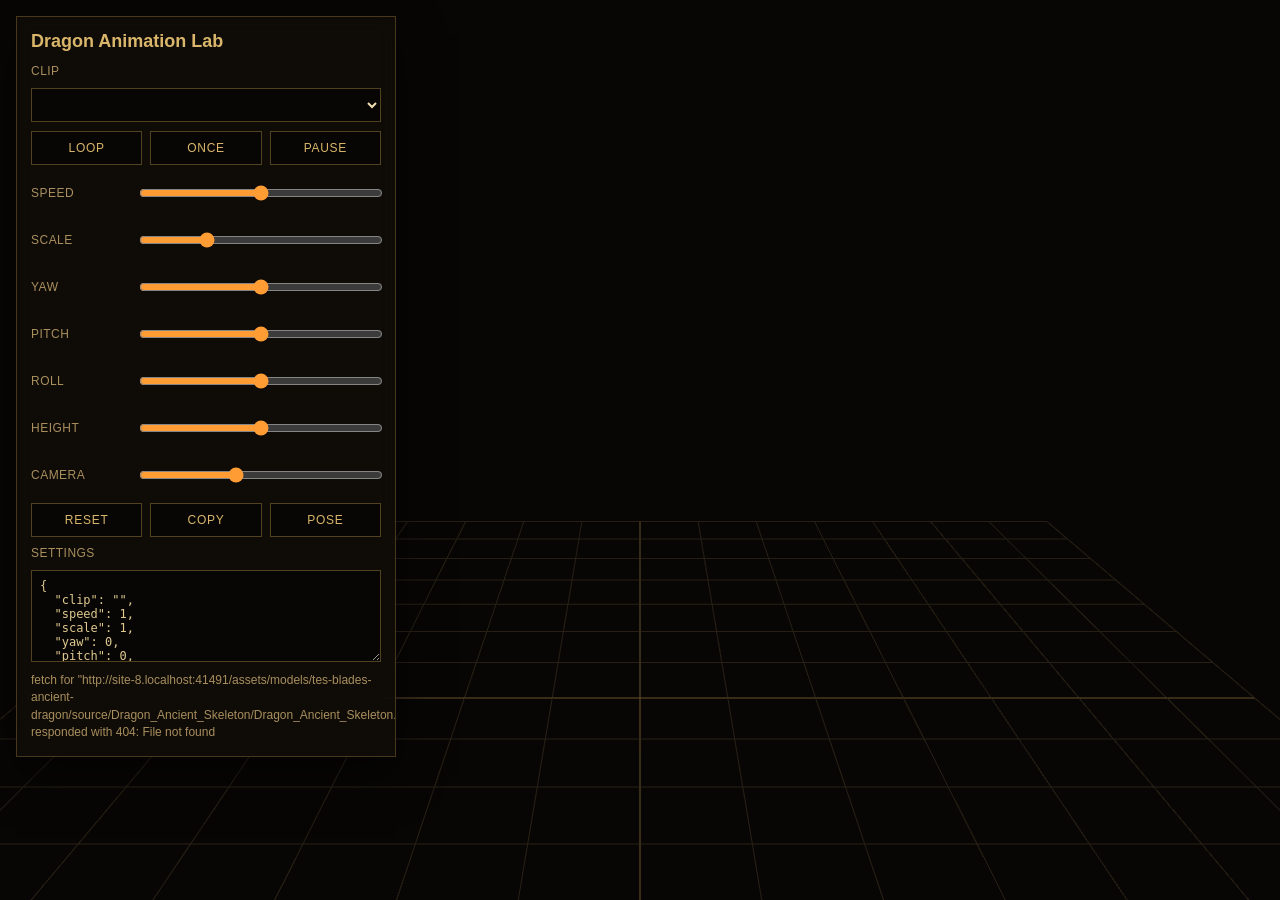
==== dragon-animation-lab.html @ 5f6c2ecc "Add dragon animation lab" ====
<!DOCTYPE html>
<html lang="ru">
<head>
  <meta charset="UTF-8">
  <meta name="viewport" content="width=device-width, initial-scale=1">
  <title>Dragon Animation Lab</title>
  <link rel="icon" href="data:,">
  <style>
    :root {
      color-scheme: dark;
      --bg: #080705;
      --panel: rgba(17, 13, 9, 0.86);
      --line: rgba(218, 174, 84, 0.28);
      --gold: #d9b66a;
      --text: #f0dfb6;
      --muted: #a98f5d;
      --accent: #ff9c34;
    }

    * { box-sizing: border-box; }
    html, body { margin: 0; min-height: 100%; background: var(--bg); color: var(--text); font-family: Arial, sans-serif; }
    body { overflow: hidden; }
    #viewport { position: fixed; inset: 0; }
    #viewport canvas { display: block; width: 100%; height: 100%; }

    .panel {
      position: fixed;
      top: 16px;
      left: 16px;
      width: min(380px, calc(100vw - 32px));
      max-height: calc(100vh - 32px);
      overflow: auto;
      padding: 14px;
      background: var(--panel);
      border: 1px solid var(--line);
      box-shadow: 0 18px 42px rgba(0, 0, 0, 0.52);
      backdrop-filter: blur(10px);
    }

    h1 {
      margin: 0 0 12px;
      color: var(--gold);
      font-size: 18px;
      font-weight: 700;
      letter-spacing: 0;
    }

    .row { display: grid; grid-template-columns: 96px 1fr; gap: 10px; align-items: center; margin: 9px 0; }
    .wide { grid-template-columns: 1fr; }
    label, .label { color: var(--muted); font-size: 12px; text-transform: uppercase; letter-spacing: 0.04em; }
    select, input, textarea, button {
      width: 100%;
      border: 1px solid rgba(218, 174, 84, 0.35);
      background: rgba(0, 0, 0, 0.42);
      color: var(--text);
      font: inherit;
    }
    select, input { height: 34px; padding: 0 8px; }
    input[type="range"] { padding: 0; accent-color: var(--accent); }
    textarea { min-height: 92px; padding: 8px; resize: vertical; color: #dfc98f; font-family: Consolas, monospace; font-size: 12px; }
    button {
      min-height: 34px;
      padding: 7px 10px;
      cursor: pointer;
      color: var(--gold);
      text-transform: uppercase;
      letter-spacing: 0.06em;
      font-size: 12px;
    }
    button:hover { border-color: rgba(255, 156, 52, 0.72); color: #ffd890; }
    .buttons { display: grid; grid-template-columns: repeat(3, 1fr); gap: 8px; }
    .status { margin-top: 10px; color: var(--muted); font-size: 12px; line-height: 1.45; }
    .pill { display: inline-block; margin: 3px 4px 0 0; padding: 2px 6px; border: 1px solid rgba(218, 174, 84, 0.24); color: var(--gold); font-size: 11px; }
  </style>
</head>
<body>
<div id="viewport"></div>

<section class="panel">
  <h1>Dragon Animation Lab</h1>

  <div class="row wide">
    <label for="clip-select">Clip</label>
    <select id="clip-select"></select>
  </div>

  <div class="buttons">
    <button id="btn-loop" type="button">Loop</button>
    <button id="btn-once" type="button">Once</button>
    <button id="btn-pause" type="button">Pause</button>
  </div>

  <div class="row">
    <label for="speed">Speed</label>
    <input id="speed" type="range" min="0" max="2" step="0.05" value="1">
  </div>
  <div class="row">
    <label for="scale">Scale</label>
    <input id="scale" type="range" min="0.3" max="3" step="0.02" value="1">
  </div>
  <div class="row">
    <label for="yaw">Yaw</label>
    <input id="yaw" type="range" min="-180" max="180" step="1" value="0">
  </div>
  <div class="row">
    <label for="pitch">Pitch</label>
    <input id="pitch" type="range" min="-90" max="90" step="1" value="0">
  </div>
  <div class="row">
    <label for="roll">Roll</label>
    <input id="roll" type="range" min="-90" max="90" step="1" value="0">
  </div>
  <div class="row">
    <label for="height">Height</label>
    <input id="height" type="range" min="-2" max="2" step="0.02" value="0">
  </div>
  <div class="row">
    <label for="camera">Camera</label>
    <input id="camera" type="range" min="2.5" max="12" step="0.1" value="6.2">
  </div>

  <div class="buttons">
    <button id="btn-reset" type="button">Reset</button>
    <button id="btn-copy" type="button">Copy</button>
    <button id="btn-shot" type="button">Pose</button>
  </div>

  <div class="row wide">
    <label for="settings">Settings</label>
    <textarea id="settings" spellcheck="false"></textarea>
  </div>

  <div class="status" id="status">Loading FBX...</div>
</section>

<script type="importmap">
{
  "imports": {
    "three": "./vendor/three/three.module.min.js"
  }
}
</script>

<script type="module">
import * as THREE from 'three';
import { FBXLoader } from './vendor/three/FBXLoader.js';

const MODEL_URL = './assets/models/tes-blades-ancient-dragon/source/Dragon_Ancient_Skeleton/Dragon_Ancient_Skeleton.fbx';
const viewport = document.getElementById('viewport');
const clipSelect = document.getElementById('clip-select');
const settingsEl = document.getElementById('settings');
const statusEl = document.getElementById('status');

const controls = {
  speed: document.getElementById('speed'),
  scale: document.getElementById('scale'),
  yaw: document.getElementById('yaw'),
  pitch: document.getElementById('pitch'),
  roll: document.getElementById('roll'),
  height: document.getElementById('height'),
  camera: document.getElementById('camera')
};

const scene = new THREE.Scene();
scene.background = new THREE.Color(0x070604);
scene.fog = new THREE.FogExp2(0x070604, 0.035);

const camera = new THREE.PerspectiveCamera(42, 1, 0.1, 120);
camera.position.set(0, 1.1, Number(controls.camera.value));

const renderer = new THREE.WebGLRenderer({ antialias: true, powerPreference: 'high-performance' });
renderer.setPixelRatio(Math.min(window.devicePixelRatio || 1, 1.7));
renderer.outputColorSpace = THREE.SRGBColorSpace;
renderer.toneMapping = THREE.ACESFilmicToneMapping;
renderer.toneMappingExposure = 1.05;
viewport.appendChild(renderer.domElement);

scene.add(new THREE.HemisphereLight(0xd7c79d, 0x140806, 1.4));
const key = new THREE.DirectionalLight(0xffdf9a, 2.2);
key.position.set(-4, 5, 4);
scene.add(key);
const rim = new THREE.DirectionalLight(0x779dff, 1.0);
rim.position.set(4, 3, -4);
scene.add(rim);

const grid = new THREE.GridHelper(7, 14, 0x6d5630, 0x2a2115);
grid.position.y = -1.35;
scene.add(grid);

const root = new THREE.Group();
const modelSocket = new THREE.Group();
root.add(modelSocket);
scene.add(root);

let mixer = null;
let currentAction = null;
let clips = [];
let baseScale = 1;
let playing = true;
let drag = null;
let orbitYaw = 0;
let orbitPitch = 0.08;
const clock = new THREE.Clock();

function normalizeModel(model) {
  const box = new THREE.Box3().setFromObject(model);
  const size = box.getSize(new THREE.Vector3());
  const center = box.getCenter(new THREE.Vector3());
  baseScale = 3.2 / Math.max(size.x, size.y, size.z, 1);
  model.scale.setScalar(baseScale);
  model.position.set(-center.x * baseScale, -center.y * baseScale, -center.z * baseScale);
}

function prepareMaterials(model) {
  model.traverse(obj => {
    if (!obj.isMesh || !obj.material) return;
    const wasArray = Array.isArray(obj.material);
    const materials = wasArray ? obj.material : [obj.material];
    const clones = materials.map(material => {
      const clone = material.clone();
      if (clone.color) clone.color.multiplyScalar(1.18);
      if (clone.emissive) {
        clone.emissive.setHex(0x150805);
        clone.emissiveIntensity = 0.18;
      }
      clone.side = THREE.DoubleSide;
      clone.needsUpdate = true;
      return clone;
    });
    obj.material = wasArray ? clones : clones[0];
  });
}

function selectDefaultClip() {
  return clips.find(clip => /^Dragon_Ancient_Idle$/i.test(clip.name)) ||
    clips.find(clip => /^Dragon_Ancient_Patrol_Idle$/i.test(clip.name)) ||
    clips.find(clip => /idle/i.test(clip.name)) ||
    clips[0];
}

function playClip(name, loop = true) {
  if (!mixer) return;
  const clip = clips.find(candidate => candidate.name === name);
  if (!clip) return;

  const action = mixer.clipAction(clip);
  action.reset();
  action.enabled = true;
  action.setLoop(loop ? THREE.LoopRepeat : THREE.LoopOnce, loop ? Infinity : 1);
  action.clampWhenFinished = !loop;
  action.play();
  if (currentAction && currentAction !== action) currentAction.crossFadeTo(action, 0.18, false);
  currentAction = action;
  playing = true;
  document.getElementById('btn-pause').textContent = 'Pause';
  updateSettings();
}

function updateTransform() {
  const yaw = THREE.MathUtils.degToRad(Number(controls.yaw.value));
  const pitch = THREE.MathUtils.degToRad(Number(controls.pitch.value));
  const roll = THREE.MathUtils.degToRad(Number(controls.roll.value));
  root.rotation.set(pitch, yaw, roll, 'YXZ');
  root.scale.setScalar(Number(controls.scale.value));
  root.position.y = Number(controls.height.value);
  updateCamera();
  updateSettings();
}

function updateCamera() {
  const distance = Number(controls.camera.value);
  camera.position.x = Math.sin(orbitYaw) * Math.cos(orbitPitch) * distance;
  camera.position.y = 1.05 + Math.sin(orbitPitch) * distance;
  camera.position.z = Math.cos(orbitYaw) * Math.cos(orbitPitch) * distance;
  camera.lookAt(0, 0.1, 0);
}

function currentSettings() {
  return {
    clip: clipSelect.value,
    speed: Number(controls.speed.value),
    scale: Number(controls.scale.value),
    yaw: Number(controls.yaw.value),
    pitch: Number(controls.pitch.value),
    roll: Number(controls.roll.value),
    height: Number(controls.height.value),
    camera: Number(controls.camera.value)
  };
}

function updateSettings() {
  settingsEl.value = JSON.stringify(currentSettings(), null, 2);
}

async function load() {
  const loader = new FBXLoader();
  const model = await loader.loadAsync(MODEL_URL);
  prepareMaterials(model);
  normalizeModel(model);
  modelSocket.add(model);
  clips = model.animations || [];

  clipSelect.innerHTML = '';
  clips.forEach(clip => {
    const option = document.createElement('option');
    option.value = clip.name;
    option.textContent = `${clip.name} (${clip.duration.toFixed(2)}s)`;
    clipSelect.appendChild(option);
  });

  mixer = new THREE.AnimationMixer(model);
  const defaultClip = selectDefaultClip();
  if (defaultClip) {
    clipSelect.value = defaultClip.name;
    playClip(defaultClip.name, true);
  }

  statusEl.innerHTML = [
    `<span class="pill">${clips.length} clips</span>`,
    `<span class="pill">${MODEL_URL.split('/').pop()}</span>`
  ].join('');
  window.dragonLab = { playClip, currentSettings, clips: () => clips.map(clip => clip.name) };
}

document.getElementById('btn-loop').addEventListener('click', () => playClip(clipSelect.value, true));
document.getElementById('btn-once').addEventListener('click', () => playClip(clipSelect.value, false));
document.getElementById('btn-pause').addEventListener('click', event => {
  playing = !playing;
  event.target.textContent = playing ? 'Pause' : 'Resume';
});
document.getElementById('btn-reset').addEventListener('click', () => {
  controls.speed.value = '1';
  controls.scale.value = '1';
  controls.yaw.value = '0';
  controls.pitch.value = '0';
  controls.roll.value = '0';
  controls.height.value = '0';
  controls.camera.value = '6.2';
  orbitYaw = 0;
  orbitPitch = 0.08;
  updateTransform();
});
document.getElementById('btn-copy').addEventListener('click', async () => {
  updateSettings();
  try { await navigator.clipboard.writeText(settingsEl.value); } catch (e) { /* ignore */ }
});
document.getElementById('btn-shot').addEventListener('click', () => {
  renderer.render(scene, camera);
  const a = document.createElement('a');
  a.href = renderer.domElement.toDataURL('image/png');
  a.download = `${clipSelect.value || 'dragon'}-pose.png`;
  a.click();
});
clipSelect.addEventListener('change', () => playClip(clipSelect.value, true));
Object.values(controls).forEach(control => {
  control.addEventListener('input', updateTransform);
});
controls.speed.addEventListener('input', updateSettings);

renderer.domElement.addEventListener('pointerdown', event => {
  drag = { x: event.clientX, y: event.clientY, yaw: orbitYaw, pitch: orbitPitch };
  renderer.domElement.setPointerCapture(event.pointerId);
});
renderer.domElement.addEventListener('pointermove', event => {
  if (!drag) return;
  orbitYaw = drag.yaw - (event.clientX - drag.x) * 0.006;
  orbitPitch = THREE.MathUtils.clamp(drag.pitch + (event.clientY - drag.y) * 0.004, -0.75, 0.95);
  updateCamera();
});
renderer.domElement.addEventListener('pointerup', () => { drag = null; });
renderer.domElement.addEventListener('wheel', event => {
  event.preventDefault();
  const next = THREE.MathUtils.clamp(Number(controls.camera.value) + event.deltaY * 0.006, 2.5, 12);
  controls.camera.value = String(next);
  updateTransform();
}, { passive: false });

function resize() {
  const width = window.innerWidth || 1;
  const height = window.innerHeight || 1;
  renderer.setSize(width, height, false);
  camera.aspect = width / height;
  camera.updateProjectionMatrix();
}

function tick() {
  requestAnimationFrame(tick);
  const dt = Math.min(clock.getDelta(), 0.05);
  if (mixer && playing) {
    mixer.timeScale = Number(controls.speed.value);
    mixer.update(dt);
  }
  renderer.render(scene, camera);
}

window.addEventListener('resize', resize);
resize();
updateTransform();
load().catch(error => {
  console.error(error);
  statusEl.textContent = error.message || String(error);
});
tick();
</script>
</body>
</html>
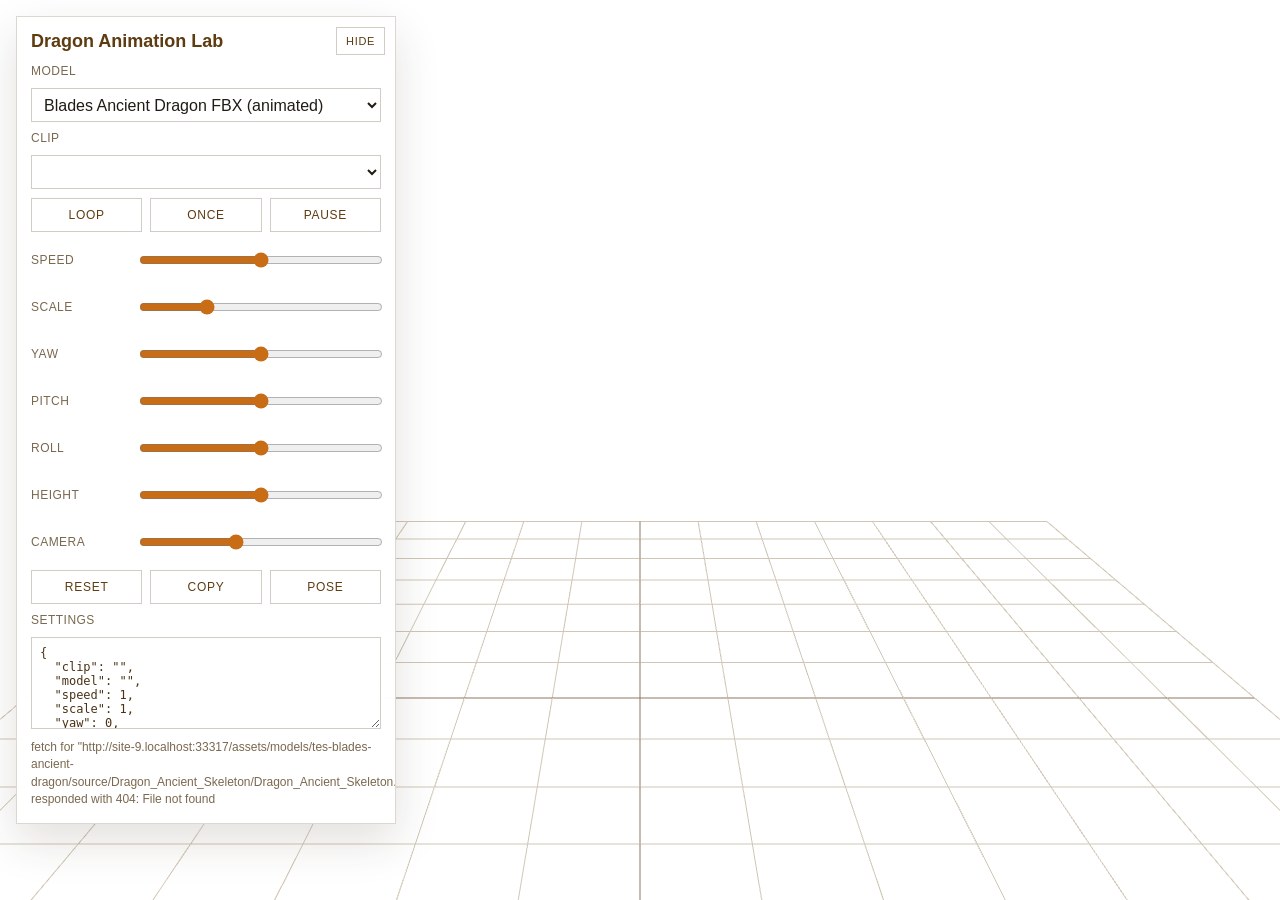
==== commit 5e894e2e: "Improve dragon animation lab diagnostics" ====
--- a/dragon-animation-lab.html
+++ b/dragon-animation-lab.html
@@ -7,14 +7,14 @@
   <link rel="icon" href="data:,">
   <style>
     :root {
-      color-scheme: dark;
-      --bg: #080705;
-      --panel: rgba(17, 13, 9, 0.86);
-      --line: rgba(218, 174, 84, 0.28);
-      --gold: #d9b66a;
-      --text: #f0dfb6;
-      --muted: #a98f5d;
-      --accent: #ff9c34;
+      color-scheme: light;
+      --bg: #ffffff;
+      --panel: rgba(255, 255, 255, 0.9);
+      --line: rgba(92, 74, 45, 0.22);
+      --gold: #5e3c12;
+      --text: #201b14;
+      --muted: #7a684f;
+      --accent: #c86d16;
     }
 
     * { box-sizing: border-box; }
@@ -33,9 +33,26 @@
       padding: 14px;
       background: var(--panel);
       border: 1px solid var(--line);
-      box-shadow: 0 18px 42px rgba(0, 0, 0, 0.52);
+      box-shadow: 0 18px 42px rgba(58, 45, 26, 0.14);
       backdrop-filter: blur(10px);
     }
+    .panel.is-collapsed {
+      width: auto;
+      min-width: 0;
+      padding: 8px 10px;
+      overflow: visible;
+    }
+    .panel.is-collapsed > :not(.panel-toggle) { display: none; }
+    .panel-toggle {
+      position: absolute;
+      top: 10px;
+      right: 10px;
+      width: auto;
+      min-height: 28px;
+      padding: 4px 9px;
+      font-size: 11px;
+    }
+    .panel.is-collapsed .panel-toggle { position: static; }
 
     h1 {
       margin: 0 0 12px;
@@ -50,14 +67,14 @@
     label, .label { color: var(--muted); font-size: 12px; text-transform: uppercase; letter-spacing: 0.04em; }
     select, input, textarea, button {
       width: 100%;
-      border: 1px solid rgba(218, 174, 84, 0.35);
-      background: rgba(0, 0, 0, 0.42);
+      border: 1px solid rgba(92, 74, 45, 0.28);
+      background: rgba(255, 255, 255, 0.7);
       color: var(--text);
       font: inherit;
     }
     select, input { height: 34px; padding: 0 8px; }
     input[type="range"] { padding: 0; accent-color: var(--accent); }
-    textarea { min-height: 92px; padding: 8px; resize: vertical; color: #dfc98f; font-family: Consolas, monospace; font-size: 12px; }
+    textarea { min-height: 92px; padding: 8px; resize: vertical; color: #4a3216; font-family: Consolas, monospace; font-size: 12px; }
     button {
       min-height: 34px;
       padding: 7px 10px;
@@ -67,17 +84,23 @@
       letter-spacing: 0.06em;
       font-size: 12px;
     }
-    button:hover { border-color: rgba(255, 156, 52, 0.72); color: #ffd890; }
+    button:hover { border-color: rgba(200, 109, 22, 0.72); color: #8c4f0f; }
     .buttons { display: grid; grid-template-columns: repeat(3, 1fr); gap: 8px; }
     .status { margin-top: 10px; color: var(--muted); font-size: 12px; line-height: 1.45; }
-    .pill { display: inline-block; margin: 3px 4px 0 0; padding: 2px 6px; border: 1px solid rgba(218, 174, 84, 0.24); color: var(--gold); font-size: 11px; }
+    .pill { display: inline-block; margin: 3px 4px 0 0; padding: 2px 6px; border: 1px solid rgba(92, 74, 45, 0.24); color: var(--gold); font-size: 11px; }
   </style>
 </head>
 <body>
 <div id="viewport"></div>
 
 <section class="panel">
+  <button id="btn-panel-toggle" class="panel-toggle" type="button">Hide</button>
   <h1>Dragon Animation Lab</h1>
+
+  <div class="row wide">
+    <label for="model-select">Model</label>
+    <select id="model-select"></select>
+  </div>
 
   <div class="row wide">
     <label for="clip-select">Clip</label>
@@ -144,9 +167,25 @@
 <script type="module">
 import * as THREE from 'three';
 import { FBXLoader } from './vendor/three/FBXLoader.js';
-
-const MODEL_URL = './assets/models/tes-blades-ancient-dragon/source/Dragon_Ancient_Skeleton/Dragon_Ancient_Skeleton.fbx';
+import { GLTFLoader } from './vendor/three/GLTFLoader.js';
+
+const MODEL_SOURCES = [
+  {
+    id: 'blades-fbx',
+    label: 'Blades Ancient Dragon FBX (animated)',
+    type: 'fbx',
+    url: './assets/models/tes-blades-ancient-dragon/source/Dragon_Ancient_Skeleton/Dragon_Ancient_Skeleton.fbx'
+  },
+  {
+    id: 'alduin-glb',
+    label: 'Alduin GLB (static original)',
+    type: 'gltf',
+    url: './assets/models/alduin/source/Ps%20Alduin%20Dragon.glb'
+  }
+];
+const ORIGINAL_POSE_VALUE = '__original_pose__';
 const viewport = document.getElementById('viewport');
+const modelSelect = document.getElementById('model-select');
 const clipSelect = document.getElementById('clip-select');
 const settingsEl = document.getElementById('settings');
 const statusEl = document.getElementById('status');
@@ -162,8 +201,7 @@
 };
 
 const scene = new THREE.Scene();
-scene.background = new THREE.Color(0x070604);
-scene.fog = new THREE.FogExp2(0x070604, 0.035);
+scene.background = new THREE.Color(0xffffff);
 
 const camera = new THREE.PerspectiveCamera(42, 1, 0.1, 120);
 camera.position.set(0, 1.1, Number(controls.camera.value));
@@ -172,18 +210,18 @@
 renderer.setPixelRatio(Math.min(window.devicePixelRatio || 1, 1.7));
 renderer.outputColorSpace = THREE.SRGBColorSpace;
 renderer.toneMapping = THREE.ACESFilmicToneMapping;
-renderer.toneMappingExposure = 1.05;
+renderer.toneMappingExposure = 1.2;
 viewport.appendChild(renderer.domElement);
 
-scene.add(new THREE.HemisphereLight(0xd7c79d, 0x140806, 1.4));
-const key = new THREE.DirectionalLight(0xffdf9a, 2.2);
+scene.add(new THREE.HemisphereLight(0xffffff, 0x6f6255, 2.0));
+const key = new THREE.DirectionalLight(0xffffff, 2.6);
 key.position.set(-4, 5, 4);
 scene.add(key);
-const rim = new THREE.DirectionalLight(0x779dff, 1.0);
+const rim = new THREE.DirectionalLight(0x8fb5ff, 1.3);
 rim.position.set(4, 3, -4);
 scene.add(rim);
 
-const grid = new THREE.GridHelper(7, 14, 0x6d5630, 0x2a2115);
+const grid = new THREE.GridHelper(7, 14, 0x8a785f, 0xd0c6b5);
 grid.position.y = -1.35;
 scene.add(grid);
 
@@ -194,6 +232,7 @@
 
 let mixer = null;
 let currentAction = null;
+let loadedModel = null;
 let clips = [];
 let baseScale = 1;
 let playing = true;
@@ -202,13 +241,18 @@
 let orbitPitch = 0.08;
 const clock = new THREE.Clock();
 
-function normalizeModel(model) {
+function fitModelInSocket(model) {
+  modelSocket.position.set(0, 0, 0);
+  modelSocket.rotation.set(0, 0, 0);
+  modelSocket.scale.setScalar(1);
+  model.updateMatrixWorld(true);
+
   const box = new THREE.Box3().setFromObject(model);
   const size = box.getSize(new THREE.Vector3());
   const center = box.getCenter(new THREE.Vector3());
   baseScale = 3.2 / Math.max(size.x, size.y, size.z, 1);
-  model.scale.setScalar(baseScale);
-  model.position.set(-center.x * baseScale, -center.y * baseScale, -center.z * baseScale);
+  modelSocket.scale.setScalar(baseScale);
+  modelSocket.position.set(-center.x * baseScale, -center.y * baseScale, -center.z * baseScale);
 }
 
 function prepareMaterials(model) {
@@ -231,6 +275,34 @@
   });
 }
 
+function captureOriginalPose(model) {
+  model.traverse(obj => {
+    obj.userData.labOriginalPose = {
+      position: obj.position.clone(),
+      quaternion: obj.quaternion.clone(),
+      scale: obj.scale.clone()
+    };
+  });
+}
+
+function restoreOriginalPose() {
+  if (!loadedModel) return;
+  if (mixer) mixer.stopAllAction();
+  currentAction = null;
+  loadedModel.traverse(obj => {
+    const pose = obj.userData.labOriginalPose;
+    if (!pose) return;
+    obj.position.copy(pose.position);
+    obj.quaternion.copy(pose.quaternion);
+    obj.scale.copy(pose.scale);
+    obj.updateMatrix();
+  });
+  loadedModel.updateMatrixWorld(true);
+  playing = false;
+  document.getElementById('btn-pause').textContent = 'Resume';
+  updateSettings();
+}
+
 function selectDefaultClip() {
   return clips.find(clip => /^Dragon_Ancient_Idle$/i.test(clip.name)) ||
     clips.find(clip => /^Dragon_Ancient_Patrol_Idle$/i.test(clip.name)) ||
@@ -239,7 +311,12 @@
 }
 
 function playClip(name, loop = true) {
+  if (name === ORIGINAL_POSE_VALUE) {
+    restoreOriginalPose();
+    return;
+  }
   if (!mixer) return;
+
   const clip = clips.find(candidate => candidate.name === name);
   if (!clip) return;
 
@@ -277,7 +354,8 @@
 
 function currentSettings() {
   return {
-    clip: clipSelect.value,
+    clip: clipSelect.selectedOptions[0] ? clipSelect.selectedOptions[0].textContent : clipSelect.value,
+    model: modelSelect.value,
     speed: Number(controls.speed.value),
     scale: Number(controls.scale.value),
     yaw: Number(controls.yaw.value),
@@ -293,14 +371,41 @@
 }
 
 async function load() {
-  const loader = new FBXLoader();
-  const model = await loader.loadAsync(MODEL_URL);
+  modelSelect.innerHTML = '';
+  MODEL_SOURCES.forEach(source => {
+    const option = document.createElement('option');
+    option.value = source.id;
+    option.textContent = source.label;
+    modelSelect.appendChild(option);
+  });
+  await loadModel(MODEL_SOURCES[0]);
+}
+
+async function loadModel(source) {
+  statusEl.textContent = `Loading ${source.label}...`;
+  if (mixer) mixer.stopAllAction();
+  mixer = null;
+  currentAction = null;
+  loadedModel = null;
+  clips = [];
+  modelSocket.clear();
+  clipSelect.innerHTML = '';
+
+  const loader = source.type === 'gltf' ? new GLTFLoader() : new FBXLoader();
+  const asset = await loader.loadAsync(source.url);
+  const model = source.type === 'gltf' ? asset.scene : asset;
+  loadedModel = model;
   prepareMaterials(model);
-  normalizeModel(model);
+  fitModelInSocket(model);
+  captureOriginalPose(model);
   modelSocket.add(model);
-  clips = model.animations || [];
-
-  clipSelect.innerHTML = '';
+  clips = asset.animations || model.animations || [];
+
+  const originalOption = document.createElement('option');
+  originalOption.value = ORIGINAL_POSE_VALUE;
+  originalOption.textContent = clips.length ? 'Raw FBX rest pose, no animation' : 'Static model, no animation';
+  clipSelect.appendChild(originalOption);
+
   clips.forEach(clip => {
     const option = document.createElement('option');
     option.value = clip.name;
@@ -308,20 +413,40 @@
     clipSelect.appendChild(option);
   });
 
-  mixer = new THREE.AnimationMixer(model);
-  const defaultClip = selectDefaultClip();
-  if (defaultClip) {
-    clipSelect.value = defaultClip.name;
-    playClip(defaultClip.name, true);
+  if (clips.length) {
+    mixer = new THREE.AnimationMixer(model);
+    const defaultClip = selectDefaultClip();
+    if (defaultClip) {
+      clipSelect.value = defaultClip.name;
+      playClip(defaultClip.name, true);
+    }
+  } else {
+    clipSelect.value = ORIGINAL_POSE_VALUE;
+    restoreOriginalPose();
   }
 
   statusEl.innerHTML = [
     `<span class="pill">${clips.length} clips</span>`,
-    `<span class="pill">${MODEL_URL.split('/').pop()}</span>`
+    `<span class="pill">${source.url.split('/').pop()}</span>`
   ].join('');
-  window.dragonLab = { playClip, currentSettings, clips: () => clips.map(clip => clip.name) };
-}
-
+  window.dragonLab = {
+    playClip,
+    showOriginal: () => {
+      clipSelect.value = ORIGINAL_POSE_VALUE;
+      restoreOriginalPose();
+    },
+    currentSettings,
+    clips: () => [ORIGINAL_POSE_VALUE, ...clips.map(clip => clip.name)]
+  };
+}
+
+modelSelect.addEventListener('change', () => {
+  const source = MODEL_SOURCES.find(candidate => candidate.id === modelSelect.value);
+  if (source) loadModel(source).catch(error => {
+    console.error(error);
+    statusEl.textContent = error.message || String(error);
+  });
+});
 document.getElementById('btn-loop').addEventListener('click', () => playClip(clipSelect.value, true));
 document.getElementById('btn-once').addEventListener('click', () => playClip(clipSelect.value, false));
 document.getElementById('btn-pause').addEventListener('click', event => {
@@ -351,6 +476,11 @@
   a.download = `${clipSelect.value || 'dragon'}-pose.png`;
   a.click();
 });
+document.getElementById('btn-panel-toggle').addEventListener('click', event => {
+  const panel = event.target.closest('.panel');
+  const collapsed = panel.classList.toggle('is-collapsed');
+  event.target.textContent = collapsed ? 'Controls' : 'Hide';
+});
 clipSelect.addEventListener('change', () => playClip(clipSelect.value, true));
 Object.values(controls).forEach(control => {
   control.addEventListener('input', updateTransform);
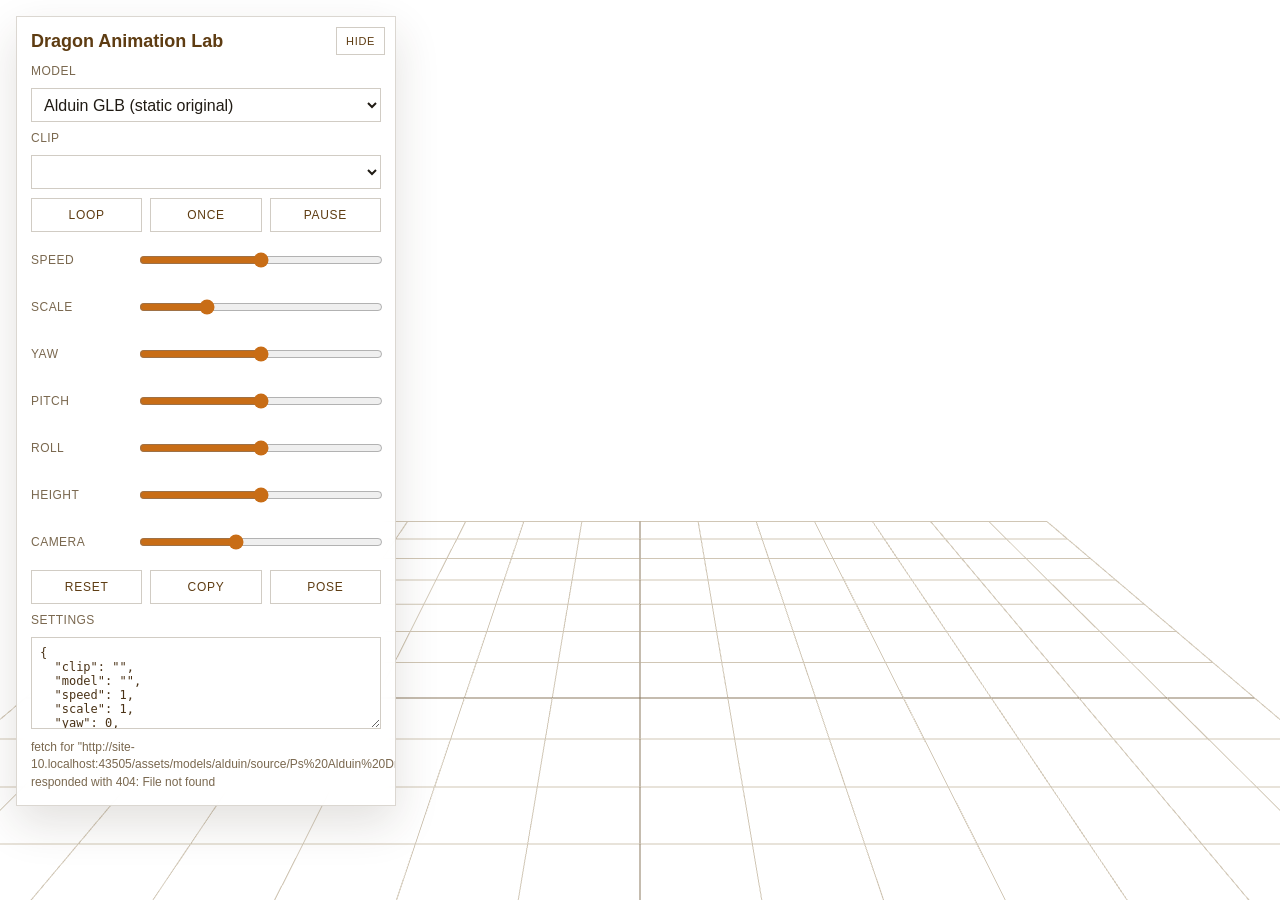
==== commit ea7306b1: "Add Blender dragon conversion diagnostics" ====
--- a/dragon-animation-lab.html
+++ b/dragon-animation-lab.html
@@ -171,16 +171,40 @@
 
 const MODEL_SOURCES = [
   {
+    id: 'alduin-glb',
+    label: 'Alduin GLB (static original)',
+    type: 'gltf',
+    url: './assets/models/alduin/source/Ps%20Alduin%20Dragon.glb'
+  },
+  {
     id: 'blades-fbx',
-    label: 'Blades Ancient Dragon FBX (animated)',
+    label: 'Blades Ancient Dragon FBX (animated, broken)',
     type: 'fbx',
     url: './assets/models/tes-blades-ancient-dragon/source/Dragon_Ancient_Skeleton/Dragon_Ancient_Skeleton.fbx'
   },
   {
-    id: 'alduin-glb',
-    label: 'Alduin GLB (static original)',
+    id: 'blender-glb-no-prepost',
+    label: 'Test GLB - preserve axes, no pre/post',
     type: 'gltf',
-    url: './assets/models/alduin/source/Ps%20Alduin%20Dragon.glb'
+    url: './assets/models/converted/dragon-ancient-preserve-no-prepost.glb'
+  },
+  {
+    id: 'blender-glb-prepost',
+    label: 'Test GLB - preserve axes, pre/post',
+    type: 'gltf',
+    url: './assets/models/converted/dragon-ancient-preserve-prepost.glb'
+  },
+  {
+    id: 'blender-glb-auto-bones',
+    label: 'Test GLB - auto bone orientation',
+    type: 'gltf',
+    url: './assets/models/converted/dragon-ancient-auto-bone-orientation.glb'
+  },
+  {
+    id: 'blender-glb-idle-rest',
+    label: 'Test GLB - Idle pose as rest',
+    type: 'gltf',
+    url: './assets/models/converted/dragon-ancient-idle-pose-as-rest-prepost.glb'
   }
 ];
 const ORIGINAL_POSE_VALUE = '__original_pose__';
@@ -304,10 +328,15 @@
 }
 
 function selectDefaultClip() {
-  return clips.find(clip => /^Dragon_Ancient_Idle$/i.test(clip.name)) ||
-    clips.find(clip => /^Dragon_Ancient_Patrol_Idle$/i.test(clip.name)) ||
-    clips.find(clip => /idle/i.test(clip.name)) ||
+  return clips.find(clip => isNamedClip(clip, 'Dragon_Ancient_Idle')) ||
+    clips.find(clip => isNamedClip(clip, 'Dragon_Ancient_Patrol_Idle')) ||
+    clips.find(clip => isNamedClip(clip, 'Dragon_Ancient_Dialogue_Relaxed_Idle')) ||
+    clips.find(clip => /(^|[_|])idle($|[|])/i.test(clip.name)) ||
     clips[0];
+}
+
+function isNamedClip(clip, name) {
+  return clip.name === name || clip.name.includes(`|${name}|`);
 }
 
 function playClip(name, loop = true) {
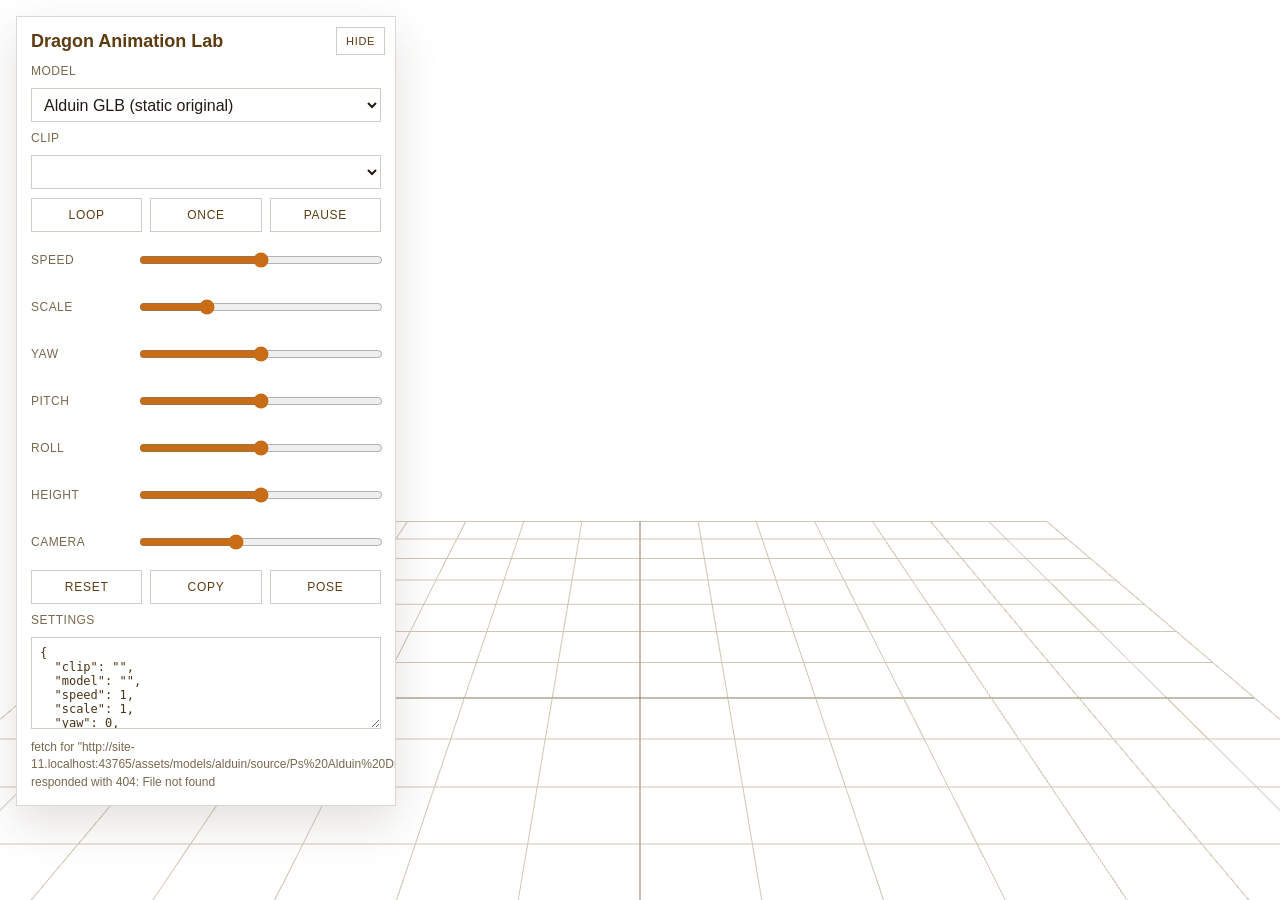
==== commit 4803936a: "Add dragon FBX axis diagnostics" ====
--- a/dragon-animation-lab.html
+++ b/dragon-animation-lab.html
@@ -181,6 +181,12 @@
     label: 'Blades Ancient Dragon FBX (animated, broken)',
     type: 'fbx',
     url: './assets/models/tes-blades-ancient-dragon/source/Dragon_Ancient_Skeleton/Dragon_Ancient_Skeleton.fbx'
+  },
+  {
+    id: 'blender-glb-merged-nla',
+    label: 'Blender GLB - merged NLA clips',
+    type: 'gltf',
+    url: './assets/models/converted/dragon-ancient-merged-nla-prepost.glb'
   },
   {
     id: 'blender-glb-no-prepost',
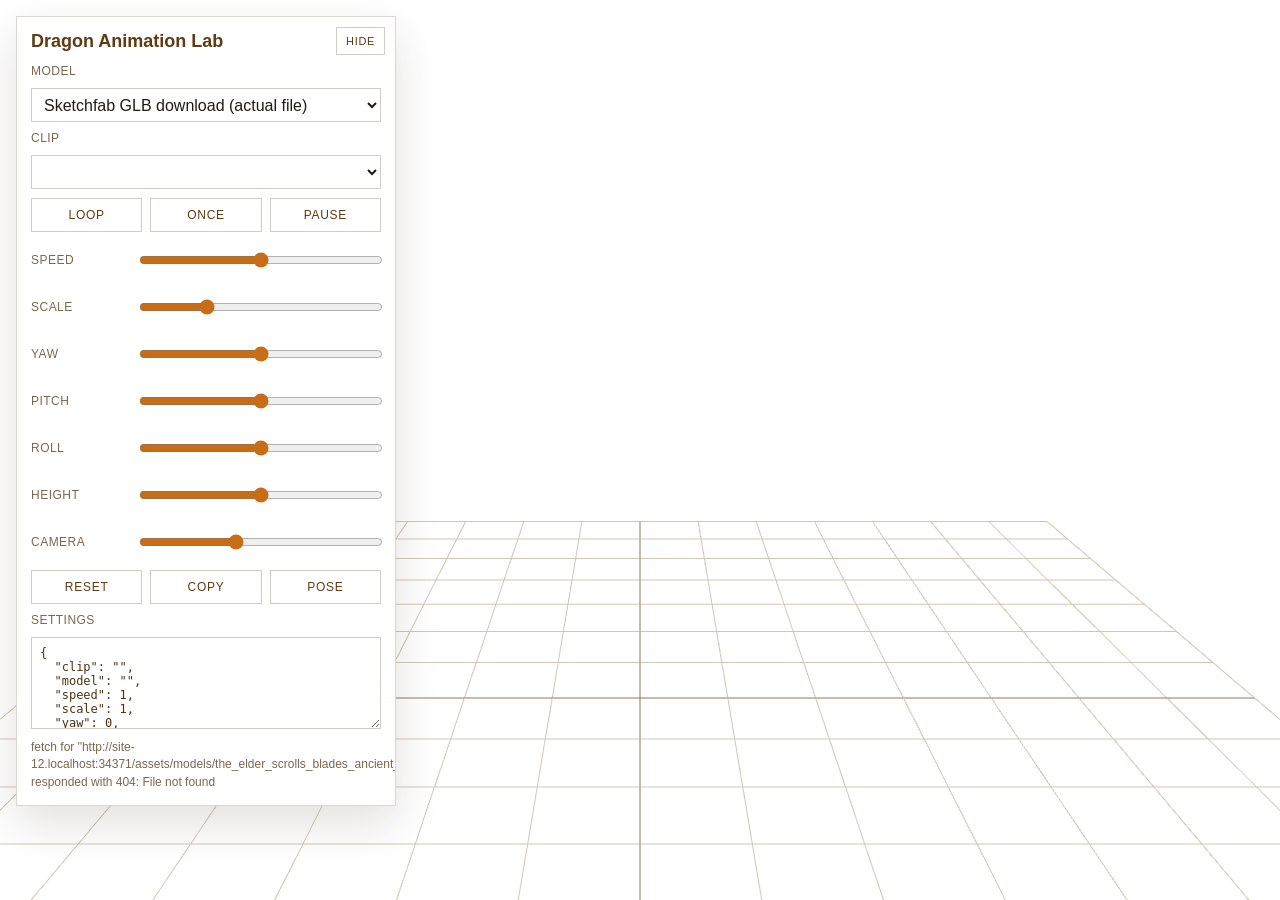
==== commit b9c1ad97: "Use Sketchfab GLB dragon animations" ====
--- a/dragon-animation-lab.html
+++ b/dragon-animation-lab.html
@@ -171,6 +171,24 @@
 
 const MODEL_SOURCES = [
   {
+    id: 'sketchfab-blades-download-glb',
+    label: 'Sketchfab GLB download (actual file)',
+    type: 'gltf',
+    url: './assets/models/the_elder_scrolls_blades_ancient_dragon.glb'
+  },
+  {
+    id: 'sketchfab-blades-glb',
+    label: 'Sketchfab GLB download (converted)',
+    type: 'gltf',
+    url: './assets/models/tes-blades-ancient-dragon.glb'
+  },
+  {
+    id: 'sketchfab-blades-source-glb',
+    label: 'Sketchfab GLB download in source/model.glb',
+    type: 'gltf',
+    url: './assets/models/tes-blades-ancient-dragon/source/model.glb'
+  },
+  {
     id: 'alduin-glb',
     label: 'Alduin GLB (static original)',
     type: 'gltf',
@@ -214,6 +232,7 @@
   }
 ];
 const ORIGINAL_POSE_VALUE = '__original_pose__';
+const queryParams = new URLSearchParams(window.location.search);
 const viewport = document.getElementById('viewport');
 const modelSelect = document.getElementById('model-select');
 const clipSelect = document.getElementById('clip-select');
@@ -334,7 +353,9 @@
 }
 
 function selectDefaultClip() {
-  return clips.find(clip => isNamedClip(clip, 'Dragon_Ancient_Idle')) ||
+  return getRequestedClip() ||
+    clips.find(clip => isNamedClip(clip, 'Dragon_Ancient_Idle_FlyTransition')) ||
+    clips.find(clip => isNamedClip(clip, 'Dragon_Ancient_Idle')) ||
     clips.find(clip => isNamedClip(clip, 'Dragon_Ancient_Patrol_Idle')) ||
     clips.find(clip => isNamedClip(clip, 'Dragon_Ancient_Dialogue_Relaxed_Idle')) ||
     clips.find(clip => /(^|[_|])idle($|[|])/i.test(clip.name)) ||
@@ -343,6 +364,22 @@
 
 function isNamedClip(clip, name) {
   return clip.name === name || clip.name.includes(`|${name}|`);
+}
+
+function getQueryValue(...names) {
+  for (const name of names) {
+    const value = queryParams.get(name);
+    if (value) return value;
+  }
+  return null;
+}
+
+function getRequestedClip() {
+  const requested = getQueryValue('clip', 'dragonClip', 'dragonAnim');
+  if (!requested) return null;
+  return clips.find(clip => clip.name === requested) ||
+    clips.find(clip => clip.name.toLowerCase() === requested.toLowerCase()) ||
+    null;
 }
 
 function playClip(name, loop = true) {
@@ -413,7 +450,10 @@
     option.textContent = source.label;
     modelSelect.appendChild(option);
   });
-  await loadModel(MODEL_SOURCES[0]);
+  const requestedModel = getQueryValue('model', 'dragonModel');
+  const source = MODEL_SOURCES.find(candidate => candidate.id === requestedModel) || MODEL_SOURCES[0];
+  modelSelect.value = source.id;
+  await loadModel(source);
 }
 
 async function loadModel(source) {
@@ -438,7 +478,7 @@
 
   const originalOption = document.createElement('option');
   originalOption.value = ORIGINAL_POSE_VALUE;
-  originalOption.textContent = clips.length ? 'Raw FBX rest pose, no animation' : 'Static model, no animation';
+  originalOption.textContent = clips.length ? 'Original model pose, no animation' : 'Static model, no animation';
   clipSelect.appendChild(originalOption);
 
   clips.forEach(clip => {
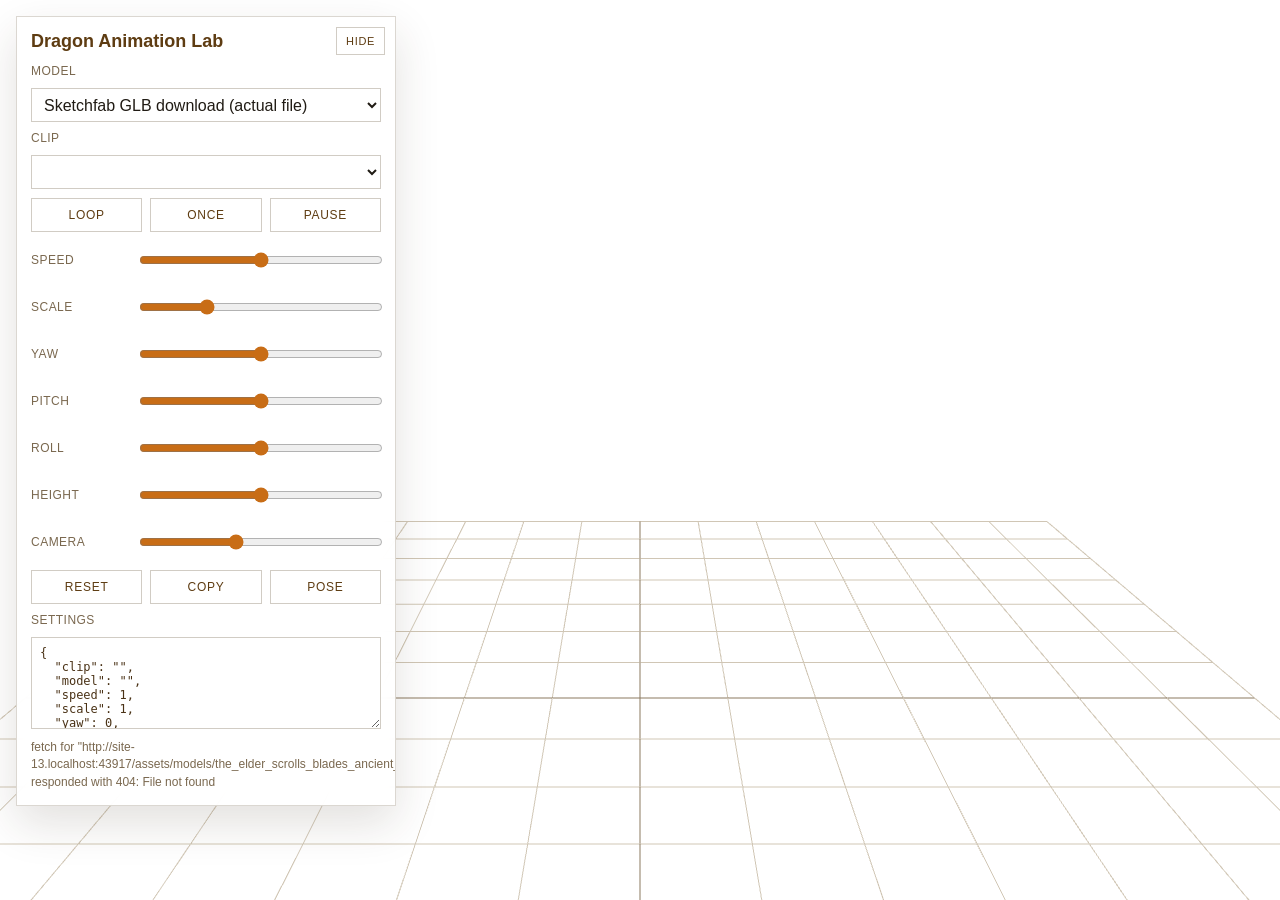
==== commit a01f0867: "Add cinematic dragon loading scene" ====
--- a/dragon-animation-lab.html
+++ b/dragon-animation-lab.html
@@ -232,6 +232,7 @@
   }
 ];
 const ORIGINAL_POSE_VALUE = '__original_pose__';
+const DERIVED_FLIGHT_CLIP = 'Dragon_Ancient_Breath_FlightLoop';
 const queryParams = new URLSearchParams(window.location.search);
 const viewport = document.getElementById('viewport');
 const modelSelect = document.getElementById('model-select');
@@ -354,6 +355,7 @@
 
 function selectDefaultClip() {
   return getRequestedClip() ||
+    clips.find(clip => isNamedClip(clip, DERIVED_FLIGHT_CLIP)) ||
     clips.find(clip => isNamedClip(clip, 'Dragon_Ancient_Idle_FlyTransition')) ||
     clips.find(clip => isNamedClip(clip, 'Dragon_Ancient_Idle')) ||
     clips.find(clip => isNamedClip(clip, 'Dragon_Ancient_Patrol_Idle')) ||
@@ -364,6 +366,21 @@
 
 function isNamedClip(clip, name) {
   return clip.name === name || clip.name.includes(`|${name}|`);
+}
+
+function buildPlayableClips(rawClips) {
+  const result = rawClips.slice();
+  const breath = rawClips.find(clip => /^Dragon_Ancient_Attack_Breath$/i.test(clip.name)) ||
+    rawClips.find(clip => /attack_breath/i.test(clip.name));
+
+  if (breath && THREE.AnimationUtils && typeof THREE.AnimationUtils.subclip === 'function') {
+    const flightLoop = THREE.AnimationUtils.subclip(breath, DERIVED_FLIGHT_CLIP, 44, 150, 30);
+    if (flightLoop && flightLoop.tracks && flightLoop.tracks.length) {
+      result.unshift(flightLoop);
+    }
+  }
+
+  return result;
 }
 
 function getQueryValue(...names) {
@@ -474,7 +491,7 @@
   fitModelInSocket(model);
   captureOriginalPose(model);
   modelSocket.add(model);
-  clips = asset.animations || model.animations || [];
+  clips = buildPlayableClips(asset.animations || model.animations || []);
 
   const originalOption = document.createElement('option');
   originalOption.value = ORIGINAL_POSE_VALUE;
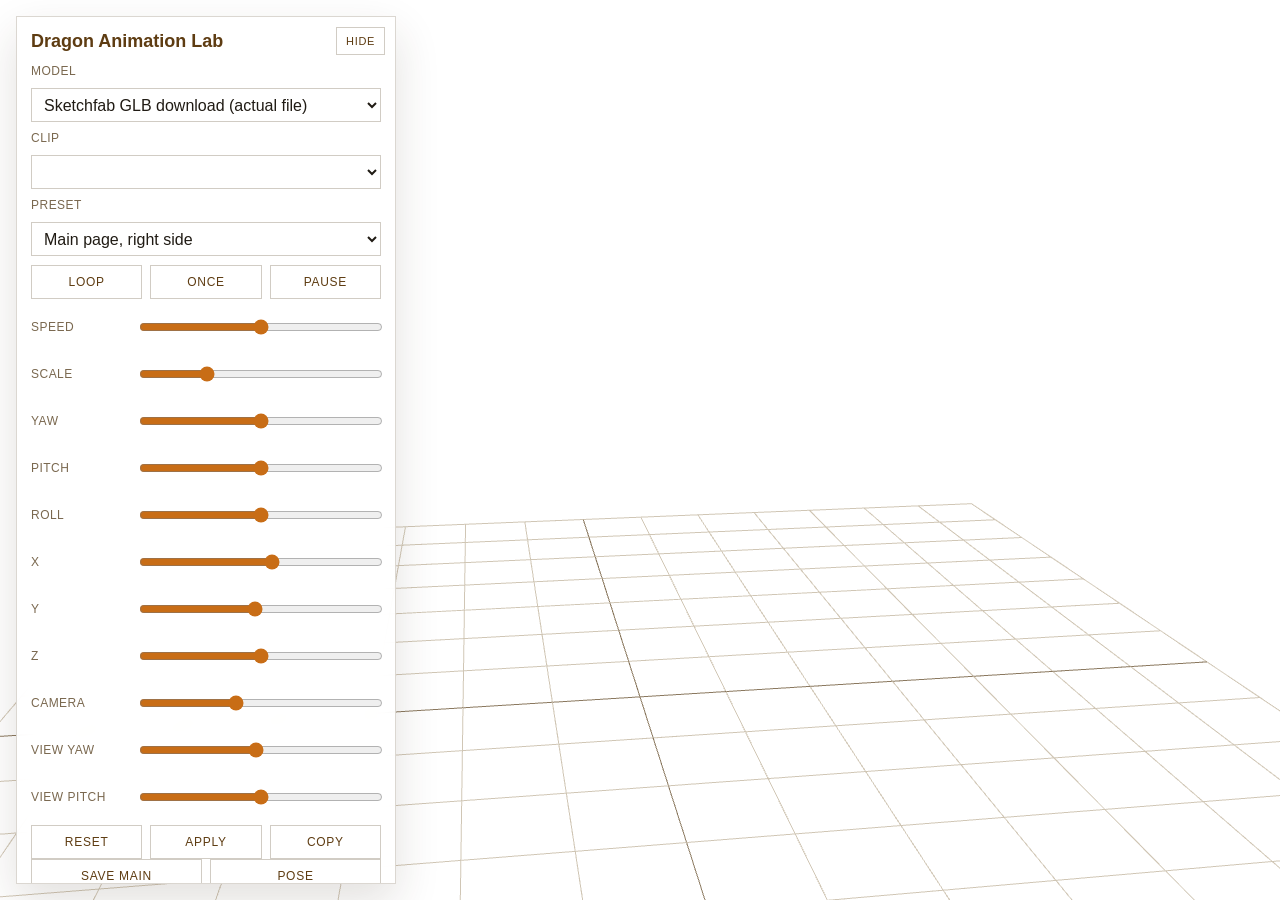
==== commit 6198469f: "Nordic Tomes: кинематографический режим — горящий свиток, дракон, руны, антураж Поверх печатного кро" ====
--- a/dragon-animation-lab.html
+++ b/dragon-animation-lab.html
@@ -85,7 +85,7 @@
       font-size: 12px;
     }
     button:hover { border-color: rgba(200, 109, 22, 0.72); color: #8c4f0f; }
-    .buttons { display: grid; grid-template-columns: repeat(3, 1fr); gap: 8px; }
+    .buttons { display: grid; grid-template-columns: repeat(auto-fit, minmax(84px, 1fr)); gap: 8px; }
     .status { margin-top: 10px; color: var(--muted); font-size: 12px; line-height: 1.45; }
     .pill { display: inline-block; margin: 3px 4px 0 0; padding: 2px 6px; border: 1px solid rgba(92, 74, 45, 0.24); color: var(--gold); font-size: 11px; }
   </style>
@@ -107,6 +107,16 @@
     <select id="clip-select"></select>
   </div>
 
+  <div class="row wide">
+    <label for="preset-select">Preset</label>
+    <select id="preset-select">
+      <option value="main">Main page, right side</option>
+      <option value="front">Front wing check</option>
+      <option value="profile">Side profile</option>
+      <option value="high">High, smaller</option>
+    </select>
+  </div>
+
   <div class="buttons">
     <button id="btn-loop" type="button">Loop</button>
     <button id="btn-once" type="button">Once</button>
@@ -134,17 +144,37 @@
     <input id="roll" type="range" min="-90" max="90" step="1" value="0">
   </div>
   <div class="row">
-    <label for="height">Height</label>
-    <input id="height" type="range" min="-2" max="2" step="0.02" value="0">
+    <label for="x">X</label>
+    <input id="x" type="range" min="-3" max="3" step="0.02" value="0.3">
+  </div>
+  <div class="row">
+    <label for="height">Y</label>
+    <input id="height" type="range" min="-2" max="2" step="0.02" value="-0.1">
+  </div>
+  <div class="row">
+    <label for="z">Z</label>
+    <input id="z" type="range" min="-3" max="3" step="0.02" value="0">
   </div>
   <div class="row">
     <label for="camera">Camera</label>
     <input id="camera" type="range" min="2.5" max="12" step="0.1" value="6.2">
   </div>
+  <div class="row">
+    <label for="view-yaw">View yaw</label>
+    <input id="view-yaw" type="range" min="-180" max="180" step="1" value="-8">
+  </div>
+  <div class="row">
+    <label for="view-pitch">View pitch</label>
+    <input id="view-pitch" type="range" min="-45" max="55" step="1" value="5">
+  </div>
 
   <div class="buttons">
     <button id="btn-reset" type="button">Reset</button>
+    <button id="btn-apply" type="button">Apply</button>
     <button id="btn-copy" type="button">Copy</button>
+  </div>
+  <div class="buttons">
+    <button id="btn-save-main" type="button">Save main</button>
     <button id="btn-shot" type="button">Pose</button>
   </div>
 
@@ -233,10 +263,13 @@
 ];
 const ORIGINAL_POSE_VALUE = '__original_pose__';
 const DERIVED_FLIGHT_CLIP = 'Dragon_Ancient_Breath_FlightLoop';
+const LAB_SETTINGS_KEY = 'cw_dragon_lab_settings_v1';
+const MAIN_CINEMATIC_SETTINGS_KEY = 'cw_dragon_cinematic_settings_v7';
 const queryParams = new URLSearchParams(window.location.search);
 const viewport = document.getElementById('viewport');
 const modelSelect = document.getElementById('model-select');
 const clipSelect = document.getElementById('clip-select');
+const presetSelect = document.getElementById('preset-select');
 const settingsEl = document.getElementById('settings');
 const statusEl = document.getElementById('status');
 
@@ -246,8 +279,71 @@
   yaw: document.getElementById('yaw'),
   pitch: document.getElementById('pitch'),
   roll: document.getElementById('roll'),
+  x: document.getElementById('x'),
   height: document.getElementById('height'),
-  camera: document.getElementById('camera')
+  z: document.getElementById('z'),
+  camera: document.getElementById('camera'),
+  viewYaw: document.getElementById('view-yaw'),
+  viewPitch: document.getElementById('view-pitch')
+};
+
+const PRESETS = {
+  main: {
+    speed: 1,
+    scale: 1,
+    yaw: 0,
+    pitch: 0,
+    roll: 0,
+    x: 0.3,
+    height: -0.1,
+    z: 0,
+    camera: 6.2,
+    viewYaw: -8,
+    viewPitch: 5,
+    clip: 'Dragon_Ancient_Attack_Breath'
+  },
+  front: {
+    speed: 0.85,
+    scale: 1.08,
+    yaw: 0,
+    pitch: 0,
+    roll: 0,
+    x: 0,
+    height: 0,
+    z: 0,
+    camera: 5.6,
+    viewYaw: 0,
+    viewPitch: 5,
+    clip: 'Dragon_Ancient_Idle_FlyTransition'
+  },
+  profile: {
+    speed: 1,
+    scale: 1,
+    yaw: 88,
+    pitch: 0,
+    roll: 0,
+    x: 0,
+    height: 0,
+    z: 0,
+    camera: 6,
+    viewYaw: -18,
+    viewPitch: 6,
+    clip: 'Dragon_Ancient_Patrol_Idle'
+  },
+  high: {
+    speed: 0.9,
+    scale: 0.76,
+    yaw: -10,
+    pitch: -4,
+    roll: 0,
+    x: 0.15,
+    height: 0.74,
+    z: -0.25,
+    camera: 7.2,
+    viewYaw: -6,
+    viewPitch: 12,
+    clip: 'Dragon_Ancient_Idle_FlyTransition'
+  }
 };
 
 const scene = new THREE.Scene();
@@ -287,8 +383,9 @@
 let baseScale = 1;
 let playing = true;
 let drag = null;
-let orbitYaw = 0;
-let orbitPitch = 0.08;
+let orbitYaw = THREE.MathUtils.degToRad(Number(controls.viewYaw.value));
+let orbitPitch = THREE.MathUtils.degToRad(Number(controls.viewPitch.value));
+let pendingSettings = readInitialSettings();
 const clock = new THREE.Clock();
 
 function fitModelInSocket(model) {
@@ -303,6 +400,24 @@
   baseScale = 3.2 / Math.max(size.x, size.y, size.z, 1);
   modelSocket.scale.setScalar(baseScale);
   modelSocket.position.set(-center.x * baseScale, -center.y * baseScale, -center.z * baseScale);
+}
+
+function readInitialSettings() {
+  let result = null;
+  try {
+    result = JSON.parse(localStorage.getItem(LAB_SETTINGS_KEY) || 'null');
+  } catch (e) { /* ignore */ }
+
+  if (!result || typeof result !== 'object') result = {};
+  for (const key of ['model', 'clip']) {
+    const value = getQueryValue(key, key === 'model' ? 'dragonModel' : 'dragonClip');
+    if (value) result[key] = value;
+  }
+  for (const key of ['speed', 'scale', 'yaw', 'pitch', 'roll', 'x', 'height', 'z', 'camera', 'viewYaw', 'viewPitch']) {
+    const value = getQueryValue(key);
+    if (value !== null) result[key] = Number(value);
+  }
+  return result;
 }
 
 function prepareMaterials(model) {
@@ -355,10 +470,11 @@
 
 function selectDefaultClip() {
   return getRequestedClip() ||
+    clips.find(clip => isNamedClip(clip, 'Dragon_Ancient_Attack_Breath')) ||
+    clips.find(clip => isNamedClip(clip, 'Dragon_Ancient_Idle_FlyTransition')) ||
+    clips.find(clip => isNamedClip(clip, 'Dragon_Ancient_Patrol_Idle')) ||
     clips.find(clip => isNamedClip(clip, DERIVED_FLIGHT_CLIP)) ||
-    clips.find(clip => isNamedClip(clip, 'Dragon_Ancient_Idle_FlyTransition')) ||
     clips.find(clip => isNamedClip(clip, 'Dragon_Ancient_Idle')) ||
-    clips.find(clip => isNamedClip(clip, 'Dragon_Ancient_Patrol_Idle')) ||
     clips.find(clip => isNamedClip(clip, 'Dragon_Ancient_Dialogue_Relaxed_Idle')) ||
     clips.find(clip => /(^|[_|])idle($|[|])/i.test(clip.name)) ||
     clips[0];
@@ -392,10 +508,11 @@
 }
 
 function getRequestedClip() {
-  const requested = getQueryValue('clip', 'dragonClip', 'dragonAnim');
+  const requested = getQueryValue('clip', 'dragonClip', 'dragonAnim') || pendingSettings.clip;
   if (!requested) return null;
   return clips.find(clip => clip.name === requested) ||
     clips.find(clip => clip.name.toLowerCase() === requested.toLowerCase()) ||
+    clips.find(clip => isNamedClip(clip, requested)) ||
     null;
 }
 
@@ -428,7 +545,13 @@
   const roll = THREE.MathUtils.degToRad(Number(controls.roll.value));
   root.rotation.set(pitch, yaw, roll, 'YXZ');
   root.scale.setScalar(Number(controls.scale.value));
-  root.position.y = Number(controls.height.value);
+  root.position.set(
+    Number(controls.x.value),
+    Number(controls.height.value),
+    Number(controls.z.value)
+  );
+  orbitYaw = THREE.MathUtils.degToRad(Number(controls.viewYaw.value));
+  orbitPitch = THREE.MathUtils.degToRad(Number(controls.viewPitch.value));
   updateCamera();
   updateSettings();
 }
@@ -443,16 +566,46 @@
 
 function currentSettings() {
   return {
-    clip: clipSelect.selectedOptions[0] ? clipSelect.selectedOptions[0].textContent : clipSelect.value,
+    clip: clipSelect.value,
+    clipLabel: clipSelect.selectedOptions[0] ? clipSelect.selectedOptions[0].textContent : clipSelect.value,
     model: modelSelect.value,
     speed: Number(controls.speed.value),
     scale: Number(controls.scale.value),
     yaw: Number(controls.yaw.value),
     pitch: Number(controls.pitch.value),
     roll: Number(controls.roll.value),
+    x: Number(controls.x.value),
     height: Number(controls.height.value),
-    camera: Number(controls.camera.value)
+    z: Number(controls.z.value),
+    camera: Number(controls.camera.value),
+    viewYaw: Number(controls.viewYaw.value),
+    viewPitch: Number(controls.viewPitch.value),
+    mainScene: mainSceneSettings()
   };
+}
+
+function mainSceneSettings() {
+  const x = Number(controls.x.value);
+  const y = Number(controls.height.value);
+  const z = Number(controls.z.value);
+  return {
+    clip: clipSelect.value === ORIGINAL_POSE_VALUE ? '' : clipSelect.value,
+    anchorX: clamp(0.28 + x * 0.04, 0.08, 0.92),
+    anchorY: clamp(0.22 - y * 0.05, 0.12, 0.92),
+    anchorXWide: clamp(0.26 + x * 0.035, 0.08, 0.92),
+    anchorYWide: clamp(0.2 - y * 0.045, 0.12, 0.92),
+    scrollAnchorX: clamp(0.18 + x * 0.035, 0.02, 0.98),
+    scrollAnchorY: clamp(-0.42 - y * 0.03, -0.58, 0.45),
+    zPlane: clamp(-0.42 + z * 0.16, -3, 2),
+    scale: clamp(0.54 * Number(controls.scale.value), 0.18, 1.4),
+    pitch: Number(controls.pitch.value),
+    yaw: Number(controls.yaw.value),
+    roll: Number(controls.roll.value)
+  };
+}
+
+function clamp(value, min, max) {
+  return Math.max(min, Math.min(max, value));
 }
 
 function updateSettings() {
@@ -467,7 +620,7 @@
     option.textContent = source.label;
     modelSelect.appendChild(option);
   });
-  const requestedModel = getQueryValue('model', 'dragonModel');
+  const requestedModel = pendingSettings.model || getQueryValue('model', 'dragonModel');
   const source = MODEL_SOURCES.find(candidate => candidate.id === requestedModel) || MODEL_SOURCES[0];
   modelSelect.value = source.id;
   await loadModel(source);
@@ -530,6 +683,52 @@
     currentSettings,
     clips: () => [ORIGINAL_POSE_VALUE, ...clips.map(clip => clip.name)]
   };
+
+  if (pendingSettings && Object.keys(pendingSettings).length) {
+    applySettings(pendingSettings, { keepClipIfMissing: true });
+    pendingSettings = {};
+  }
+}
+
+function setControlValues(values) {
+  Object.entries(controls).forEach(([key, control]) => {
+    if (!control || values[key] === undefined || values[key] === null) return;
+    const next = Number(values[key]);
+    if (Number.isFinite(next)) control.value = String(next);
+  });
+}
+
+function applySettings(values, options = {}) {
+  if (!values || typeof values !== 'object') return false;
+  setControlValues(values);
+  if (values.model && values.model !== modelSelect.value) {
+    const source = MODEL_SOURCES.find(candidate => candidate.id === values.model);
+    if (source) {
+      pendingSettings = { ...values, model: source.id };
+      modelSelect.value = source.id;
+      loadModel(source).catch(error => {
+        console.error(error);
+        statusEl.textContent = error.message || String(error);
+      });
+      return true;
+    }
+  }
+  if (values.clip) {
+    const match = [...clipSelect.options].find(option => option.value === values.clip || option.textContent.includes(values.clip));
+    if (match) {
+      clipSelect.value = match.value;
+      playClip(match.value, true);
+    } else if (!options.keepClipIfMissing) {
+      statusEl.textContent = `Clip not found: ${values.clip}`;
+    }
+  }
+  updateTransform();
+  return true;
+}
+
+function applyPreset(name) {
+  const preset = PRESETS[name] || PRESETS.main;
+  applySettings(preset, { keepClipIfMissing: true });
 }
 
 modelSelect.addEventListener('change', () => {
@@ -546,20 +745,31 @@
   event.target.textContent = playing ? 'Pause' : 'Resume';
 });
 document.getElementById('btn-reset').addEventListener('click', () => {
-  controls.speed.value = '1';
-  controls.scale.value = '1';
-  controls.yaw.value = '0';
-  controls.pitch.value = '0';
-  controls.roll.value = '0';
-  controls.height.value = '0';
-  controls.camera.value = '6.2';
-  orbitYaw = 0;
-  orbitPitch = 0.08;
-  updateTransform();
+  presetSelect.value = 'main';
+  applyPreset('main');
+});
+document.getElementById('btn-apply').addEventListener('click', () => {
+  try {
+    applySettings(JSON.parse(settingsEl.value));
+    localStorage.setItem(LAB_SETTINGS_KEY, JSON.stringify(currentSettings()));
+    statusEl.textContent = 'Settings applied.';
+  } catch (error) {
+    statusEl.textContent = error.message || String(error);
+  }
 });
 document.getElementById('btn-copy').addEventListener('click', async () => {
   updateSettings();
   try { await navigator.clipboard.writeText(settingsEl.value); } catch (e) { /* ignore */ }
+});
+document.getElementById('btn-save-main').addEventListener('click', async () => {
+  const settings = currentSettings();
+  try {
+    localStorage.setItem(LAB_SETTINGS_KEY, JSON.stringify(settings));
+    localStorage.setItem(MAIN_CINEMATIC_SETTINGS_KEY, JSON.stringify(settings.mainScene));
+    statusEl.textContent = 'Saved for main page cinematic mode.';
+  } catch (error) {
+    statusEl.textContent = error.message || String(error);
+  }
 });
 document.getElementById('btn-shot').addEventListener('click', () => {
   renderer.render(scene, camera);
@@ -573,6 +783,7 @@
   const collapsed = panel.classList.toggle('is-collapsed');
   event.target.textContent = collapsed ? 'Controls' : 'Hide';
 });
+presetSelect.addEventListener('change', () => applyPreset(presetSelect.value));
 clipSelect.addEventListener('change', () => playClip(clipSelect.value, true));
 Object.values(controls).forEach(control => {
   control.addEventListener('input', updateTransform);
@@ -587,7 +798,10 @@
   if (!drag) return;
   orbitYaw = drag.yaw - (event.clientX - drag.x) * 0.006;
   orbitPitch = THREE.MathUtils.clamp(drag.pitch + (event.clientY - drag.y) * 0.004, -0.75, 0.95);
+  controls.viewYaw.value = String(Math.round(THREE.MathUtils.radToDeg(orbitYaw)));
+  controls.viewPitch.value = String(Math.round(THREE.MathUtils.radToDeg(orbitPitch)));
   updateCamera();
+  updateSettings();
 });
 renderer.domElement.addEventListener('pointerup', () => { drag = null; });
 renderer.domElement.addEventListener('wheel', event => {
@@ -595,6 +809,7 @@
   const next = THREE.MathUtils.clamp(Number(controls.camera.value) + event.deltaY * 0.006, 2.5, 12);
   controls.camera.value = String(next);
   updateTransform();
+  updateSettings();
 }, { passive: false });
 
 function resize() {
